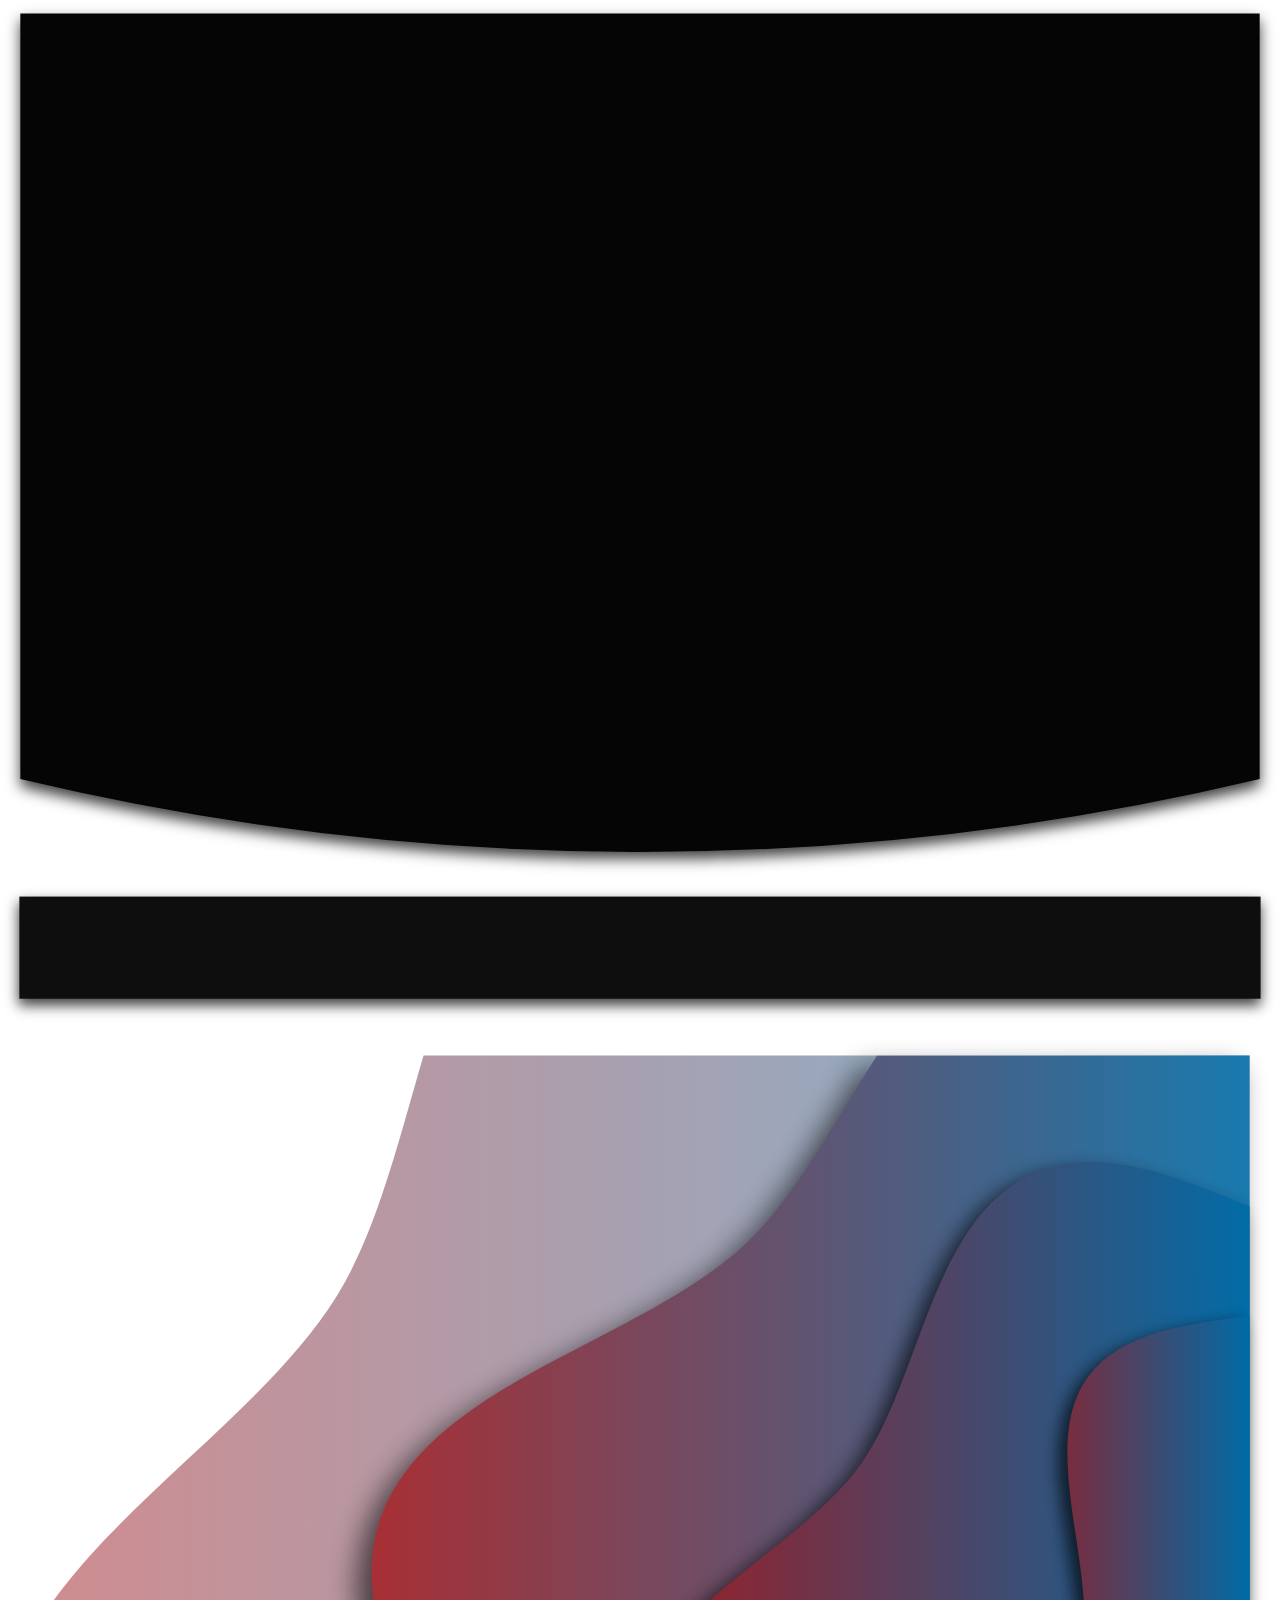
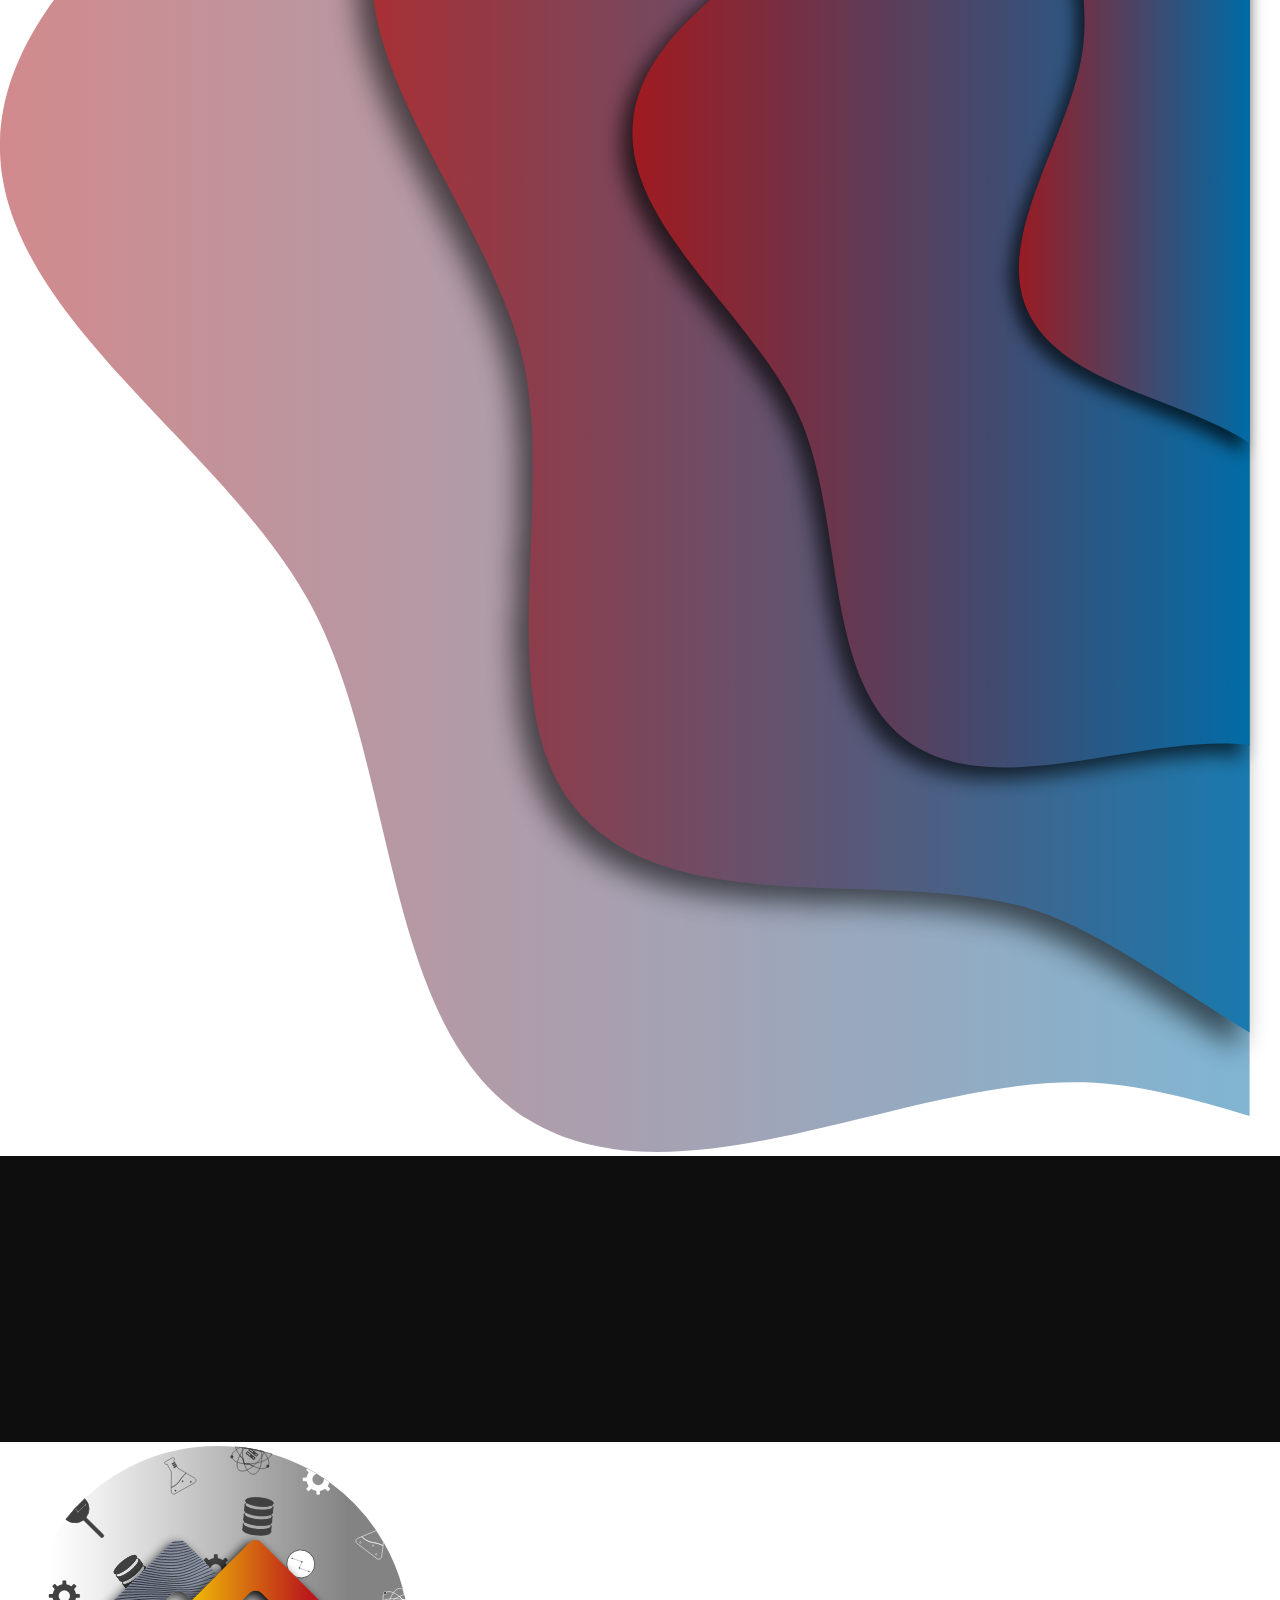
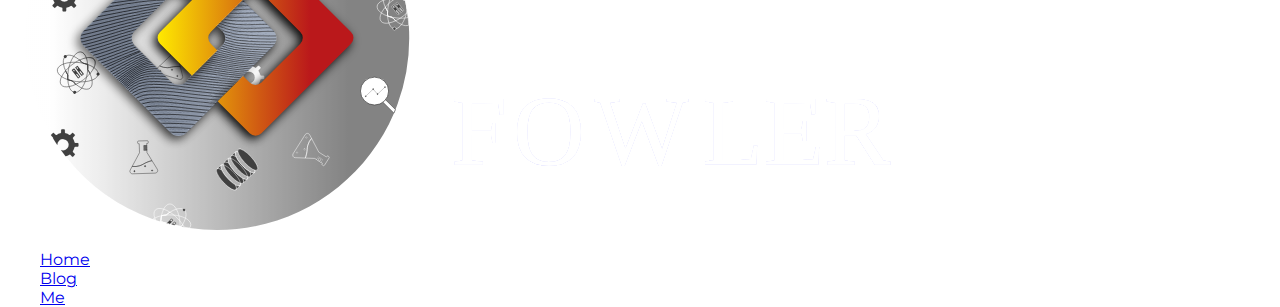
==== index.html @ 844b2b53 "update landing page svg elements" ====
<!DOCTYPE html>
<html lang="en">
<head>
    <meta charset="UTF-8">
    <meta name="viewport" content="width=device-width, initial-scale=1.0">
    <title>Sample document</title>
    <link rel="stylesheet" href="css/styles.css">
    <link href='https://fonts.googleapis.com/css?family=Montserrat' rel='stylesheet'>
</head>
<body>    
   <img src="img/landingpage/topbg.svg" id="topbg">
   <img src="img/landingpage/Navbar.svg" id="navbar">
   <img src="img/landingpage/rightshape.svg" id="rightshape">
   <img src="img/landingpage/bottombg.svg" id="bottombg">

   <nav>
        <img src="img/logo.svg" id="logo">
       <ul>
           <li><a href="/index.html">Home</a></li>
           <li><a href="/blog.html">Blog</a></li>
           <li><a href="/me.html">Me</a></li>
       </ul>
   </nav>
</body>
</html>
---- css/styles.css ----
body, html {
    height: 100%;
    margin : 0;
    color: #fff;
    font-family: 'Montserrat';
}
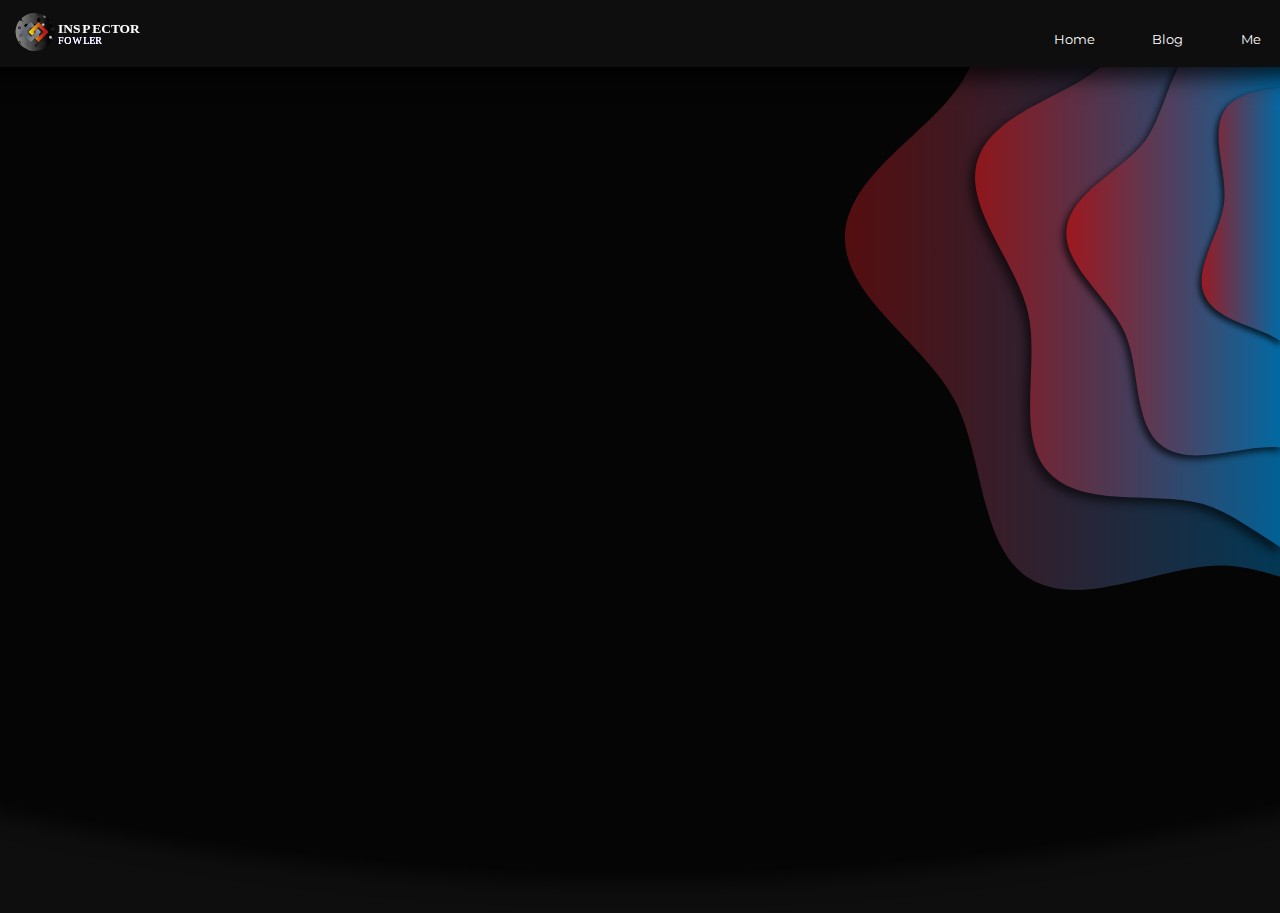
==== commit f30dff8e: "updated landing page" ====
--- a/index.html
+++ b/index.html
@@ -8,13 +8,13 @@
     <link href='https://fonts.googleapis.com/css?family=Montserrat' rel='stylesheet'>
 </head>
 <body>    
+
    <img src="img/landingpage/topbg.svg" id="topbg">
    <img src="img/landingpage/Navbar.svg" id="navbar">
    <img src="img/landingpage/rightshape.svg" id="rightshape">
-   <img src="img/landingpage/bottombg.svg" id="bottombg">
-
-   <nav>
-        <img src="img/logo.svg" id="logo">
+   <img src="img/logo.svg" id="logo">
+   
+   <nav>        
        <ul>
            <li><a href="/index.html">Home</a></li>
            <li><a href="/blog.html">Blog</a></li>
--- a/css/styles.css
+++ b/css/styles.css
@@ -1,6 +1,76 @@
+
 body, html {
     height: 100%;
-    margin : 0;
     color: #fff;
+    margin: 0;
     font-family: 'Montserrat';
+}
+
+::-webkit-scrollbar {
+    width: 0; 
+    background: transparent; 
+}
+
+body {
+    background-color: #0e0e0e;
+    overflow-x: hidden;
+}
+
+a {
+    color: #fff;
+    text-decoration: none;
+    z-index: 10;
+}
+
+#topbg {
+    position: absolute;
+    margin : -75px;
+    z-index: 0;    
+}
+
+#logo {
+    position: absolute;
+    margin : 1% 0 0 1%;
+    height: auto; width: 10%;     
+    z-index: 3;
+}
+
+#navbar {
+    position: absolute;
+    object-fit: cover;
+    margin : -5%;
+    height: auto; width: auto;
+    z-index: 2;
+}
+
+#rightshape {
+    position: absolute; 
+    top : 0px; right: 0px;
+    margin : -1% -1% auto;
+    height: auto; width: 35%;    
+    z-index: 1;
+}
+
+nav {
+    padding-top: 1%;
+    padding-right: 1%;
+    
+}
+
+nav ul {
+    list-style-type: none;
+    float: right;
+    overflow: auto;
+}
+
+nav ul li {
+    float : left;
+}
+
+nav ul li a {
+    color: white;    
+    position: relative;
+    padding-left: 4vw;
+    padding-right: 0.5vw;
+    font-size: 1vw;
 }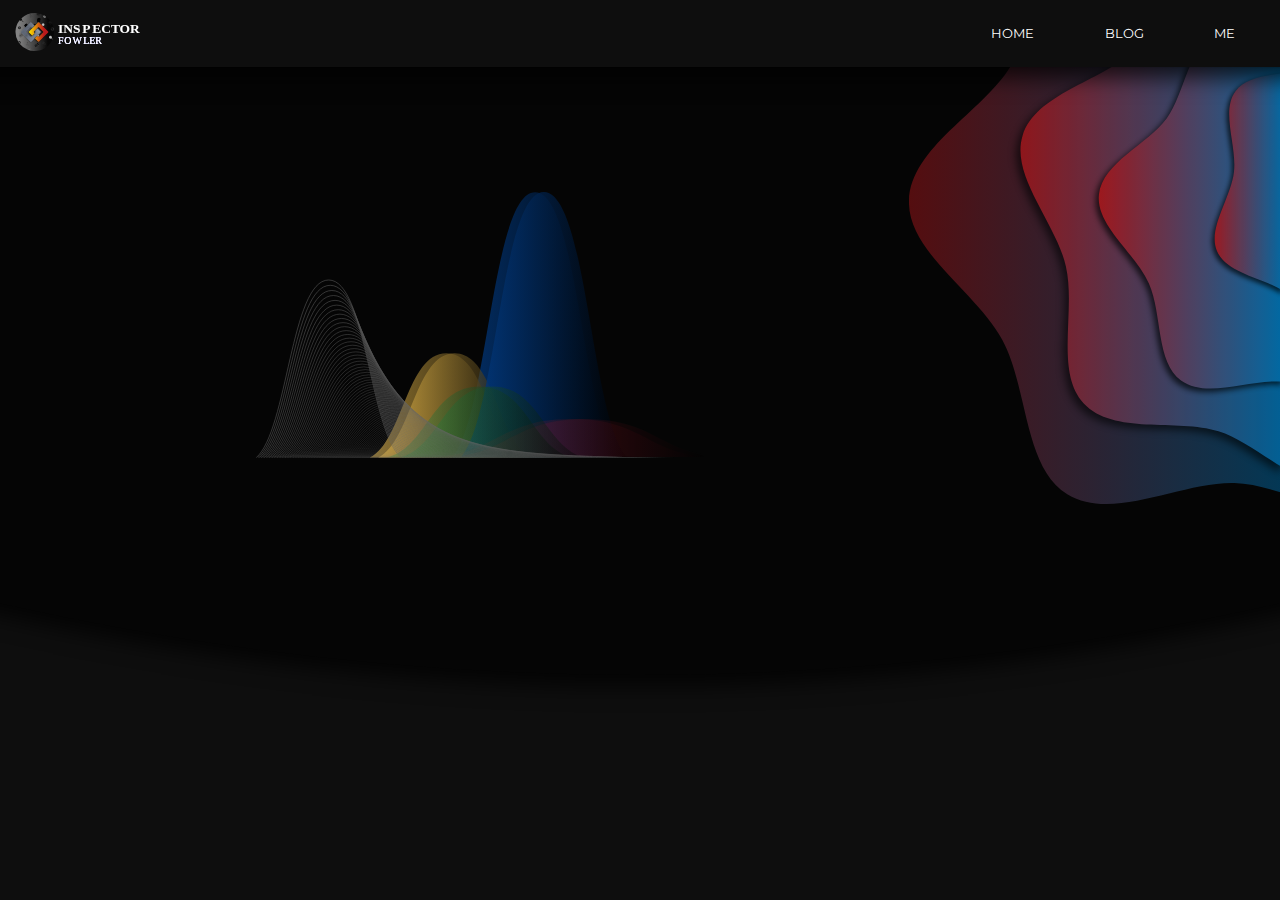
==== commit fbdfa1ba: "update css" ====
--- a/index.html
+++ b/index.html
@@ -9,17 +9,20 @@
 </head>
 <body>    
 
-   <img src="img/landingpage/topbg.svg" id="topbg">
+   <a href="index.html"><img src="img/logo.svg" id="logo"></a>
+   <img src="img/landingpage/topbg.svg" id="topbg">   
+   <img src="img/landingpage/rightshape.svg" id="rightshape">
+   
    <img src="img/landingpage/Navbar.svg" id="navbar">
-   <img src="img/landingpage/rightshape.svg" id="rightshape">
-   <img src="img/logo.svg" id="logo">
-   
    <nav>        
        <ul>
-           <li><a href="/index.html">Home</a></li>
-           <li><a href="/blog.html">Blog</a></li>
-           <li><a href="/me.html">Me</a></li>
+           <li><a href="index.html">HOME</a></li>
+           <li><a href="blog.html">BLOG</a></li>
+           <li><a href="me.html">ME</a></li>
        </ul>
    </nav>
+
+   <img src="img/landingpage/landing_page_distribution.svg" id="lp_dist">
+
 </body>
 </html>--- a/css/styles.css
+++ b/css/styles.css
@@ -1,30 +1,36 @@
 
-body, html {
+/* -------------------------------------------------------------------------
+Top level body and HTML styling 
+----------------------------------------------------------------------------*/
+
+::-webkit-scrollbar {
+    width: 0; 
+    background: transparent; 
+}
+
+html {
     height: 100%;
     color: #fff;
     margin: 0;
     font-family: 'Montserrat';
 }
 
-::-webkit-scrollbar {
-    width: 0; 
-    background: transparent; 
-}
-
 body {
+    height: 100%;
     background-color: #0e0e0e;
+    margin: 0;
     overflow-x: hidden;
 }
 
-a {
-    color: #fff;
-    text-decoration: none;
-    z-index: 10;
-}
+/* -------------------------------------------------------------------------
+Background, shapes and logo styling
+----------------------------------------------------------------------------*/
 
 #topbg {
     position: absolute;
-    margin : -75px;
+    margin-top: -20%;
+    margin-left : -5%;
+    margin-right : -5%;
     z-index: 0;    
 }
 
@@ -35,6 +41,10 @@
     z-index: 3;
 }
 
+/* -------------------------------------------------------------------------
+Navigation bar styling
+----------------------------------------------------------------------------*/
+
 #navbar {
     position: absolute;
     object-fit: cover;
@@ -43,34 +53,52 @@
     z-index: 2;
 }
 
-#rightshape {
-    position: absolute; 
-    top : 0px; right: 0px;
-    margin : -1% -1% auto;
-    height: auto; width: 35%;    
-    z-index: 1;
-}
-
-nav {
-    padding-top: 1%;
-    padding-right: 1%;
-    
-}
-
 nav ul {
     list-style-type: none;
+    margin-top: 2%;
+    margin-right: 3%;
     float: right;
-    overflow: auto;
 }
 
 nav ul li {
     float : left;
+    margin-left: 5vw;
+    margin-right: 0.5vw;
+    font-size: 1vw;
+    
 }
 
 nav ul li a {
     color: white;    
     position: relative;
-    padding-left: 4vw;
-    padding-right: 0.5vw;
-    font-size: 1vw;
+    transition: all 0.3s ease 0s;
+    cursor: pointer;      
+    text-decoration: none;
+    z-index: 10; 
+}
+
+nav ul li a:hover {
+    color: gray;    
+}
+
+/* -------------------------------------------------------------------------
+Landing page - section 1 styling
+----------------------------------------------------------------------------*/
+
+#rightshape {
+    position: absolute; 
+    top : 0px; right: 0px;
+    margin : -1% -1% auto;
+    height: auto; width: 30%;    
+    z-index: 1;
+}
+
+#lp_dist {
+    
+    display: block;
+    position: absolute; 
+    margin-top : 15%; 
+    margin-left: 20%;
+    height: auto; width: 35%;    
+    z-index: 1;
 }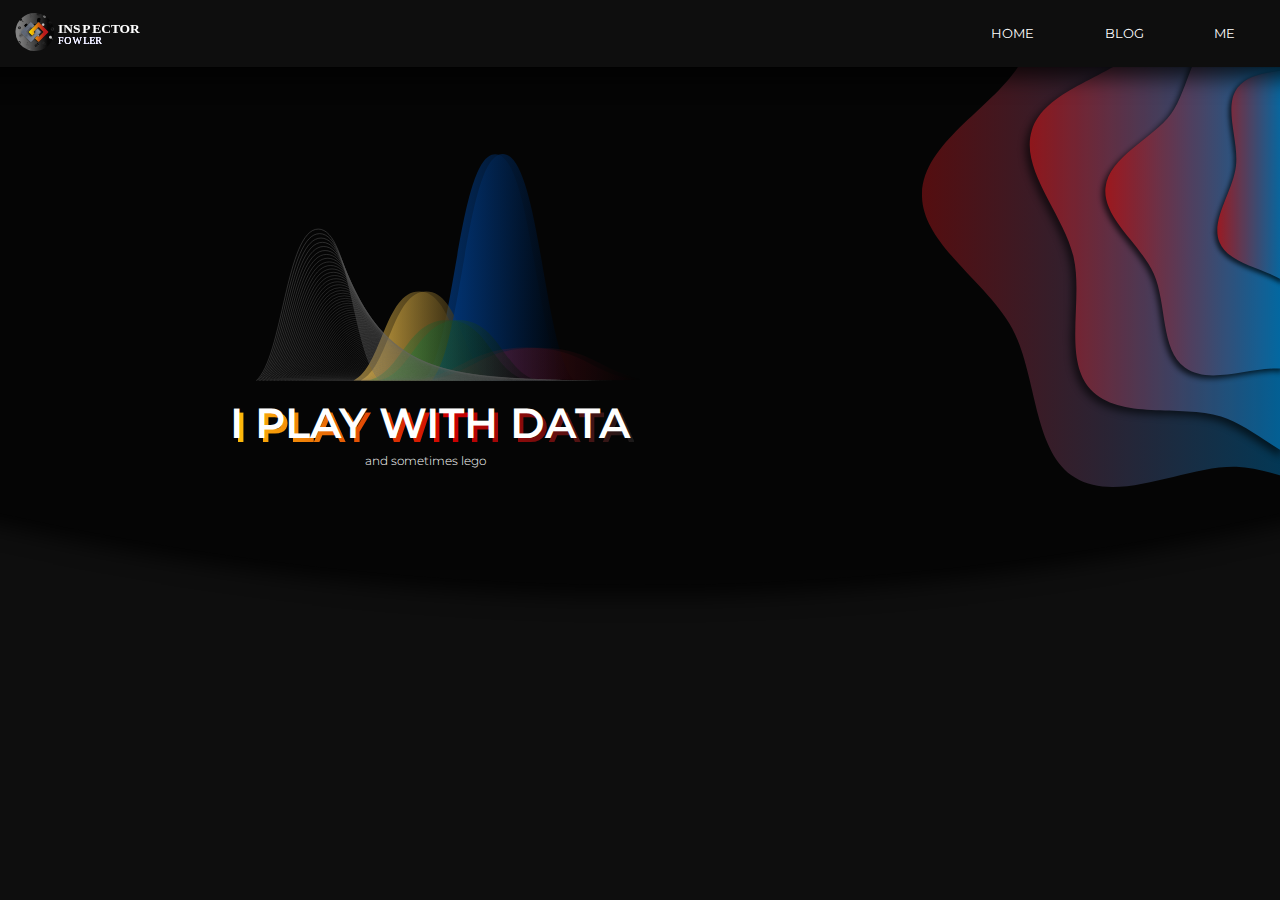
==== commit f7dbdabb: "update css" ====
--- a/index.html
+++ b/index.html
@@ -1,5 +1,6 @@
 <!DOCTYPE html>
 <html lang="en">
+
 <head>
     <meta charset="UTF-8">
     <meta name="viewport" content="width=device-width, initial-scale=1.0">
@@ -7,22 +8,32 @@
     <link rel="stylesheet" href="css/styles.css">
     <link href='https://fonts.googleapis.com/css?family=Montserrat' rel='stylesheet'>
 </head>
-<body>    
 
-   <a href="index.html"><img src="img/logo.svg" id="logo"></a>
-   <img src="img/landingpage/topbg.svg" id="topbg">   
-   <img src="img/landingpage/rightshape.svg" id="rightshape">
-   
-   <img src="img/landingpage/Navbar.svg" id="navbar">
-   <nav>        
-       <ul>
-           <li><a href="index.html">HOME</a></li>
-           <li><a href="blog.html">BLOG</a></li>
-           <li><a href="me.html">ME</a></li>
-       </ul>
-   </nav>
+<body>
 
-   <img src="img/landingpage/landing_page_distribution.svg" id="lp_dist">
+    <a href="index.html"><img src="img/logo.svg" id="logo"></a>
+    <div class="nav-container">
+        <img src="img/landingpage/topbg.svg" id="topbg">
+        <img src="img/landingpage/Navbar.svg" id="navbar">
+        <nav>
+            <ul>
+                <li><a href="index.html">HOME</a></li>
+                <li><a href="blog.html">BLOG</a></li>
+                <li><a href="me.html">ME</a></li>
+            </ul>
+        </nav>
+    </div>
+
+    <div class="page-first-container">
+        <img src="img/landingpage/rightshape.svg" id="rightshape">
+        <img src="img/landingpage/landing_page_distribution.svg" id="lp_dist">
+
+        <div class="page-label">
+            <p1>I PLAY WITH DATA</p1>
+            <p2>I PLAY WITH DATA</p2>            
+        </div>
+        <p3>and sometimes lego</p3>        
+    </div>
 
 </body>
 </html>--- a/css/styles.css
+++ b/css/styles.css
@@ -28,7 +28,7 @@
 
 #topbg {
     position: absolute;
-    margin-top: -20%;
+    margin-top: -27%;
     margin-left : -5%;
     margin-right : -5%;
     z-index: 0;    
@@ -89,7 +89,7 @@
     position: absolute; 
     top : 0px; right: 0px;
     margin : -1% -1% auto;
-    height: auto; width: 30%;    
+    height: auto; width: 29%;    
     z-index: 1;
 }
 
@@ -97,8 +97,48 @@
     
     display: block;
     position: absolute; 
-    margin-top : 15%; 
+    margin-top : 12%; 
     margin-left: 20%;
-    height: auto; width: 35%;    
+    height: auto; width: 30%;    
     z-index: 1;
+}
+
+.page-label{
+    font-weight: 600;
+    font-size: 3.3vw;    
+    text-decoration: none;
+    position:absolute;
+    margin-top : 31%; 
+    margin-left: 18%;    
+}
+
+p1{
+    position: relative;
+    z-index: 10;
+    margin: 0;
+    position: 0; 
+}
+
+p2{
+    position: relative;
+    display:block;
+    margin-top: -12%;
+    left: 1%;
+    z-index: 9; 
+    background: #FFBE0B;
+    background: -webkit-linear-gradient(to right, #FFBE0B 0%, #D00000 54%, #1A1A1A 100%);
+    background: -moz-linear-gradient(to right, #FFBE0B 0%, #D00000 54%, #1A1A1A 100%);
+    background: linear-gradient(to right, #FFBE0B 0%, #D00000 54%, #1A1A1A 100%);
+    -webkit-background-clip: text;
+    -webkit-text-fill-color: transparent;
+}
+
+p3{
+    position: absolute;
+    font-weight: 300;
+    font-size: 0.9vw;    
+    text-decoration: none;
+    margin-top : 35.5%; 
+    margin-left: 28.5%;
+    z-index: 10; 
 }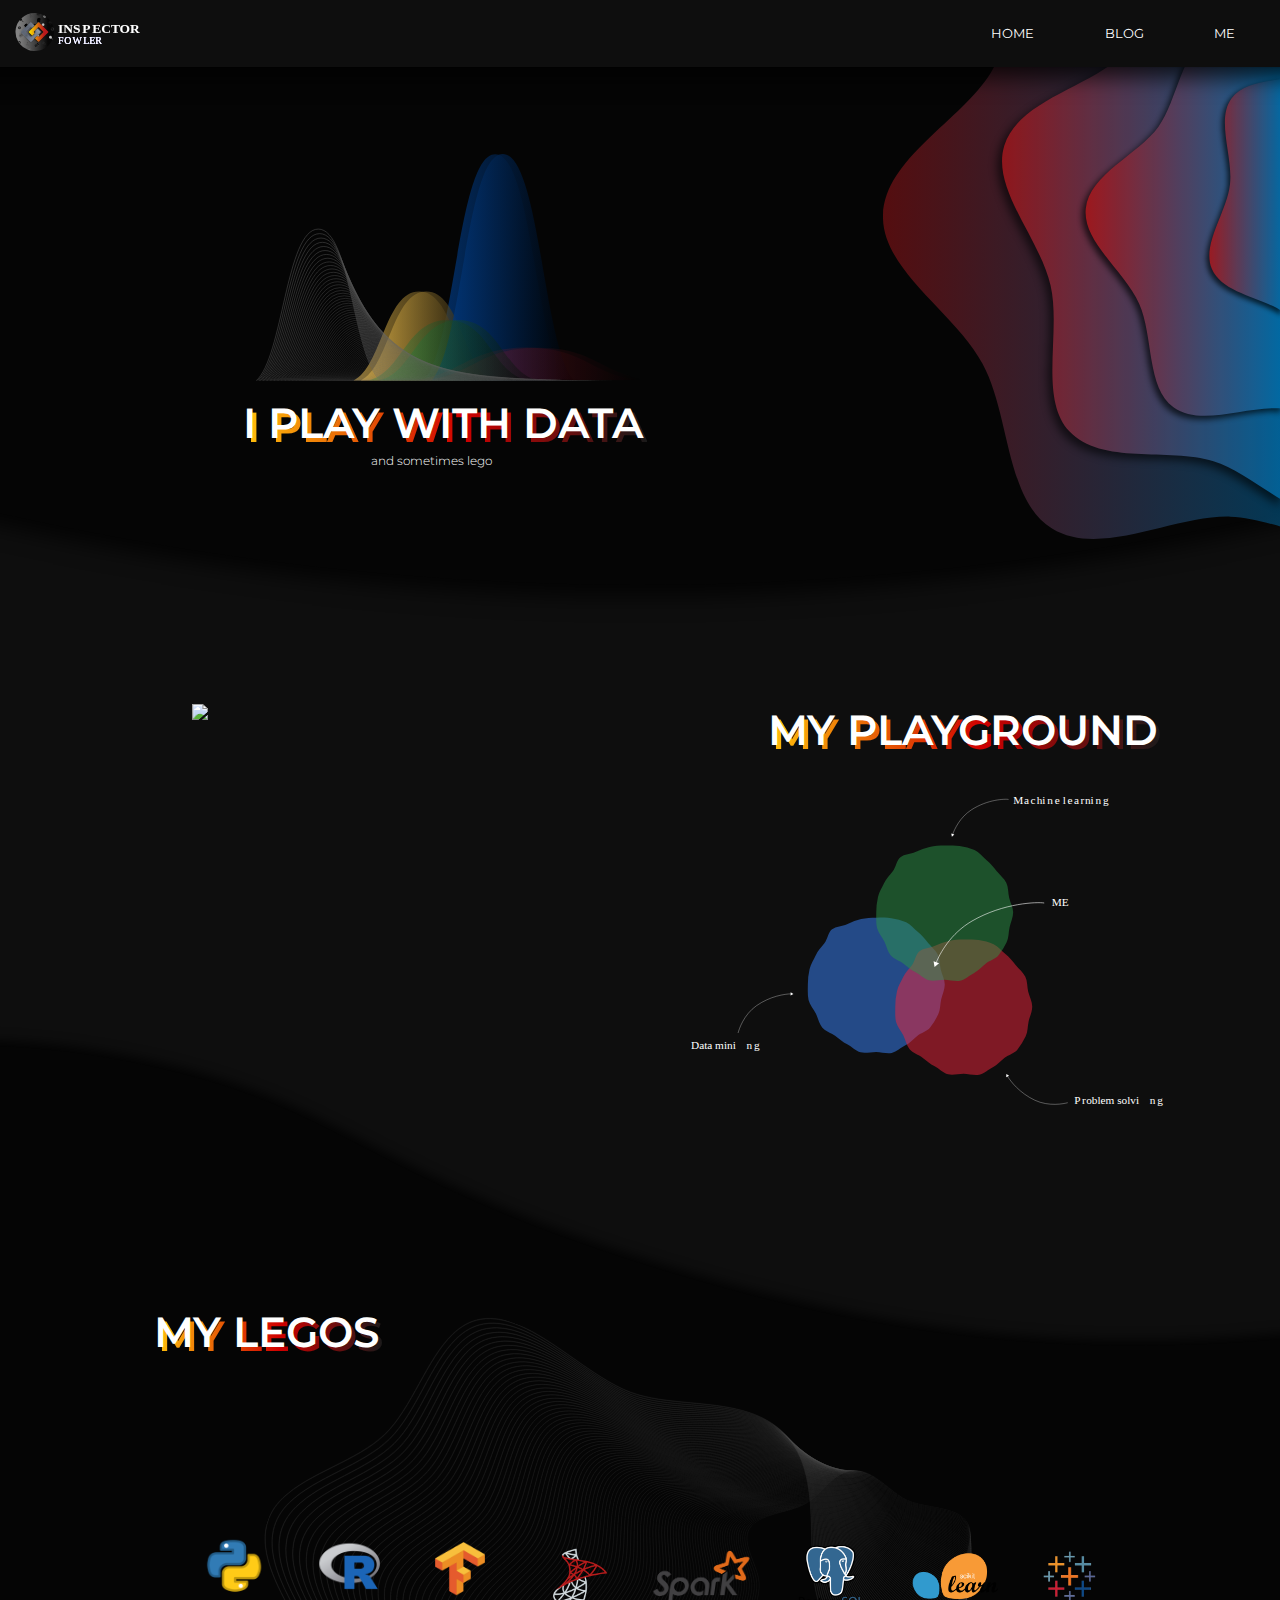
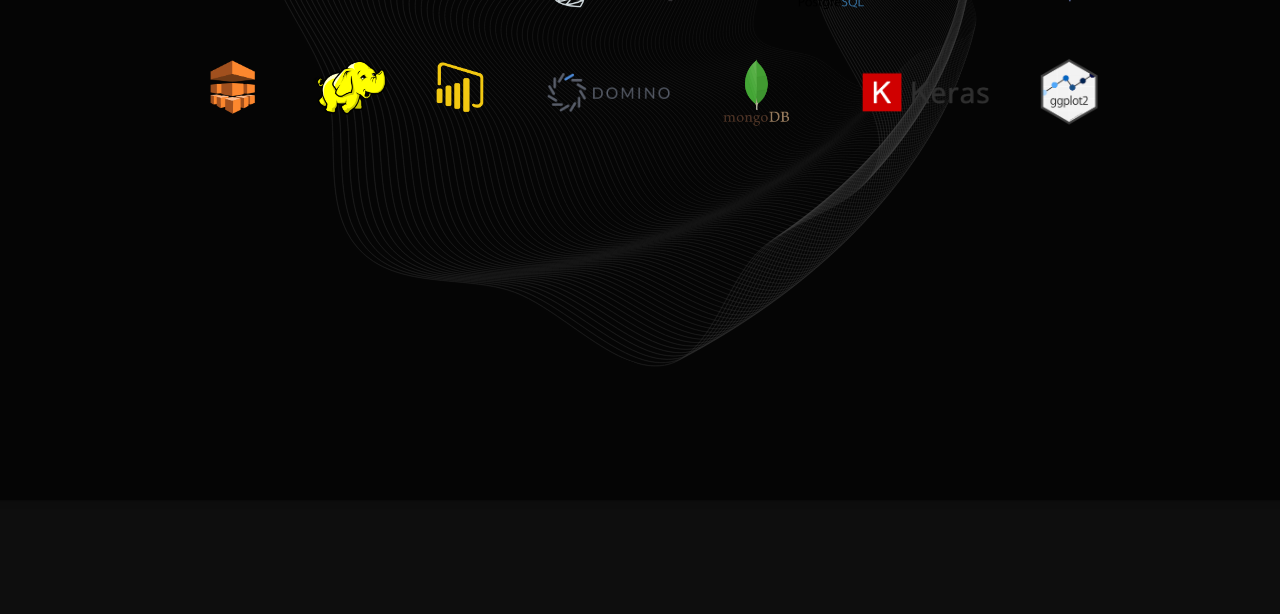
==== commit 8db8f7e0: "update css and index" ====
--- a/index.html
+++ b/index.html
@@ -11,7 +11,10 @@
 
 <body>
 
+    <!-- Logo -->
     <a href="index.html"><img src="img/logo.svg" id="logo"></a>
+
+    <!-- Navigation bar -->
     <div class="nav-container">
         <img src="img/landingpage/topbg.svg" id="topbg">
         <img src="img/landingpage/Navbar.svg" id="navbar">
@@ -23,17 +26,47 @@
             </ul>
         </nav>
     </div>
+    
+    <section>
+        <!-- First section langing page -->
+        <div class="page-first-container">
+            <img src="img/landingpage/rightshape.svg" id="rightshape">
+            <img src="img/landingpage/topshape.svg" id="topshape">
 
-    <div class="page-first-container">
-        <img src="img/landingpage/rightshape.svg" id="rightshape">
-        <img src="img/landingpage/landing_page_distribution.svg" id="lp_dist">
+            <div class="text-container">
+                <p1>I PLAY WITH DATA</p1>
+                <p2>I PLAY WITH DATA</p2>            
+            </div>
+            <p3>and sometimes lego</p3>        
+        </div>
 
-        <div class="page-label">
-            <p1>I PLAY WITH DATA</p1>
-            <p2>I PLAY WITH DATA</p2>            
+        <!-- Second section langing page -->
+        <div class="page-second-container">
+            <img src="img/landingpage/middlebg.svg" id="middlebg">
+            <img src="img/landingpage/leftshape.svg" id="leftshape">
+
+            <div class="text-container">
+                <p1>MY PLAYGROUND</p1>
+                <p2>MY PLAYGROUND</p2>            
+            </div>
+
+            <img src="img/landingpage/skills.svg" id="skills">
         </div>
-        <p3>and sometimes lego</p3>        
-    </div>
 
+        <!-- Third section langing page -->
+        <div class="page-third-container">
+            <img src="img/landingpage/bottombg.svg" id="bottombg">
+    
+            <div class="text-container">
+                <p1>MY LEGOS</p1>
+                <p2>MY LEGOS</p2>            
+            </div>
+
+            <img src="img/landingpage/tools.svg" id="tools"> 
+            <img src="img/landingpage/bottomshape.svg" id="bottomshape"> 
+                
+        </div>        
+    </section>
+    
 </body>
 </html>--- a/css/styles.css
+++ b/css/styles.css
@@ -20,25 +20,18 @@
     background-color: #0e0e0e;
     margin: 0;
     overflow-x: hidden;
-}
-
-/* -------------------------------------------------------------------------
-Background, shapes and logo styling
-----------------------------------------------------------------------------*/
-
-#topbg {
-    position: absolute;
-    margin-top: -27%;
-    margin-left : -5%;
-    margin-right : -5%;
-    z-index: 0;    
-}
+    overflow-y:scroll;
+}
+
+/* -------------------------------------------------------------------------
+logo styling
+----------------------------------------------------------------------------*/
 
 #logo {
     position: absolute;
     margin : 1% 0 0 1%;
     height: auto; width: 10%;     
-    z-index: 3;
+    z-index: 4;
 }
 
 /* -------------------------------------------------------------------------
@@ -50,7 +43,7 @@
     object-fit: cover;
     margin : -5%;
     height: auto; width: auto;
-    z-index: 2;
+    z-index: 3;
 }
 
 nav ul {
@@ -82,48 +75,54 @@
 }
 
 /* -------------------------------------------------------------------------
-Landing page - section 1 styling
-----------------------------------------------------------------------------*/
+Landing page - top section styling
+----------------------------------------------------------------------------*/
+
+#topbg {
+    position: absolute;
+    margin-top: -27%;
+    margin-left : -5%;
+    margin-right : -5%;
+    z-index: 1;    
+}
 
 #rightshape {
     position: absolute; 
     top : 0px; right: 0px;
     margin : -1% -1% auto;
-    height: auto; width: 29%;    
-    z-index: 1;
-}
-
-#lp_dist {
+    height: auto; width: 32%;    
+    z-index: 2;
+}
+
+#topshape {
     
     display: block;
     position: absolute; 
     margin-top : 12%; 
     margin-left: 20%;
     height: auto; width: 30%;    
-    z-index: 1;
-}
-
-.page-label{
+    z-index: 2;
+}
+
+.page-first-container .text-container{
     font-weight: 600;
     font-size: 3.3vw;    
     text-decoration: none;
     position:absolute;
     margin-top : 31%; 
-    margin-left: 18%;    
-}
-
-p1{
+    margin-left: 19%;    
+}
+
+.text-container p1{
     position: relative;
     z-index: 10;
-    margin: 0;
-    position: 0; 
-}
-
-p2{
+}
+
+.text-container p2{
     position: relative;
     display:block;
-    margin-top: -12%;
-    left: 1%;
+    margin-top: -1.13em;
+    left: .1em;
     z-index: 9; 
     background: #FFBE0B;
     background: -webkit-linear-gradient(to right, #FFBE0B 0%, #D00000 54%, #1A1A1A 100%);
@@ -133,12 +132,89 @@
     -webkit-text-fill-color: transparent;
 }
 
-p3{
+.page-first-container p3{
     position: absolute;
     font-weight: 300;
     font-size: 0.9vw;    
     text-decoration: none;
     margin-top : 35.5%; 
-    margin-left: 28.5%;
+    margin-left: 29%;
     z-index: 10; 
-}+}
+
+/* -------------------------------------------------------------------------
+Landing page - second section styling
+----------------------------------------------------------------------------*/
+
+#middlebg {
+    position: absolute;
+    margin-top: 30%;
+    margin-left : -5%;
+    margin-right : -5%;
+    z-index: 0;    
+}
+
+#leftshape {
+    position: absolute;
+    margin-top:55%;
+    margin-left:15%;
+    height: auto; width: 20%;    
+    z-index: 2;
+}
+
+.page-second-container .text-container{
+    font-weight: 600;
+    font-size: 3.3vw;    
+    text-decoration: none;
+    position:absolute;
+    margin-top : 55%; 
+    margin-left: 60%;    
+}
+
+#skills{
+    position: absolute;
+    margin-top:62%;
+    margin-left:54%;
+    height: auto; width: 37%;    
+    z-index: 2;
+}
+
+/* -------------------------------------------------------------------------
+Landing page - thrid section styling
+----------------------------------------------------------------------------*/
+
+#bottombg {
+    position: absolute;
+    margin-top: 80%;
+    padding-bottom: 8%;
+    margin-left : -5%;
+    margin-right : -5%;
+    z-index: 0;    
+}
+
+.page-third-container .text-container{
+    font-weight: 600;
+    font-size: 3.3vw;    
+    text-decoration: none;
+    position:absolute;
+    margin-top : 102%; 
+    margin-left: 12%;    
+}
+
+#tools{
+    position: absolute;
+    height: auto; width: 70%;
+    margin-top: 120%; 
+    margin-left: 16%;
+    z-index:2
+}
+
+#bottomshape{
+    position: absolute;
+    height: auto; width: 55%;
+    margin-top: 107%; 
+    margin-left: 19%;
+    transform: rotate(200deg);
+    opacity: 0.5;
+    z-index:1
+}
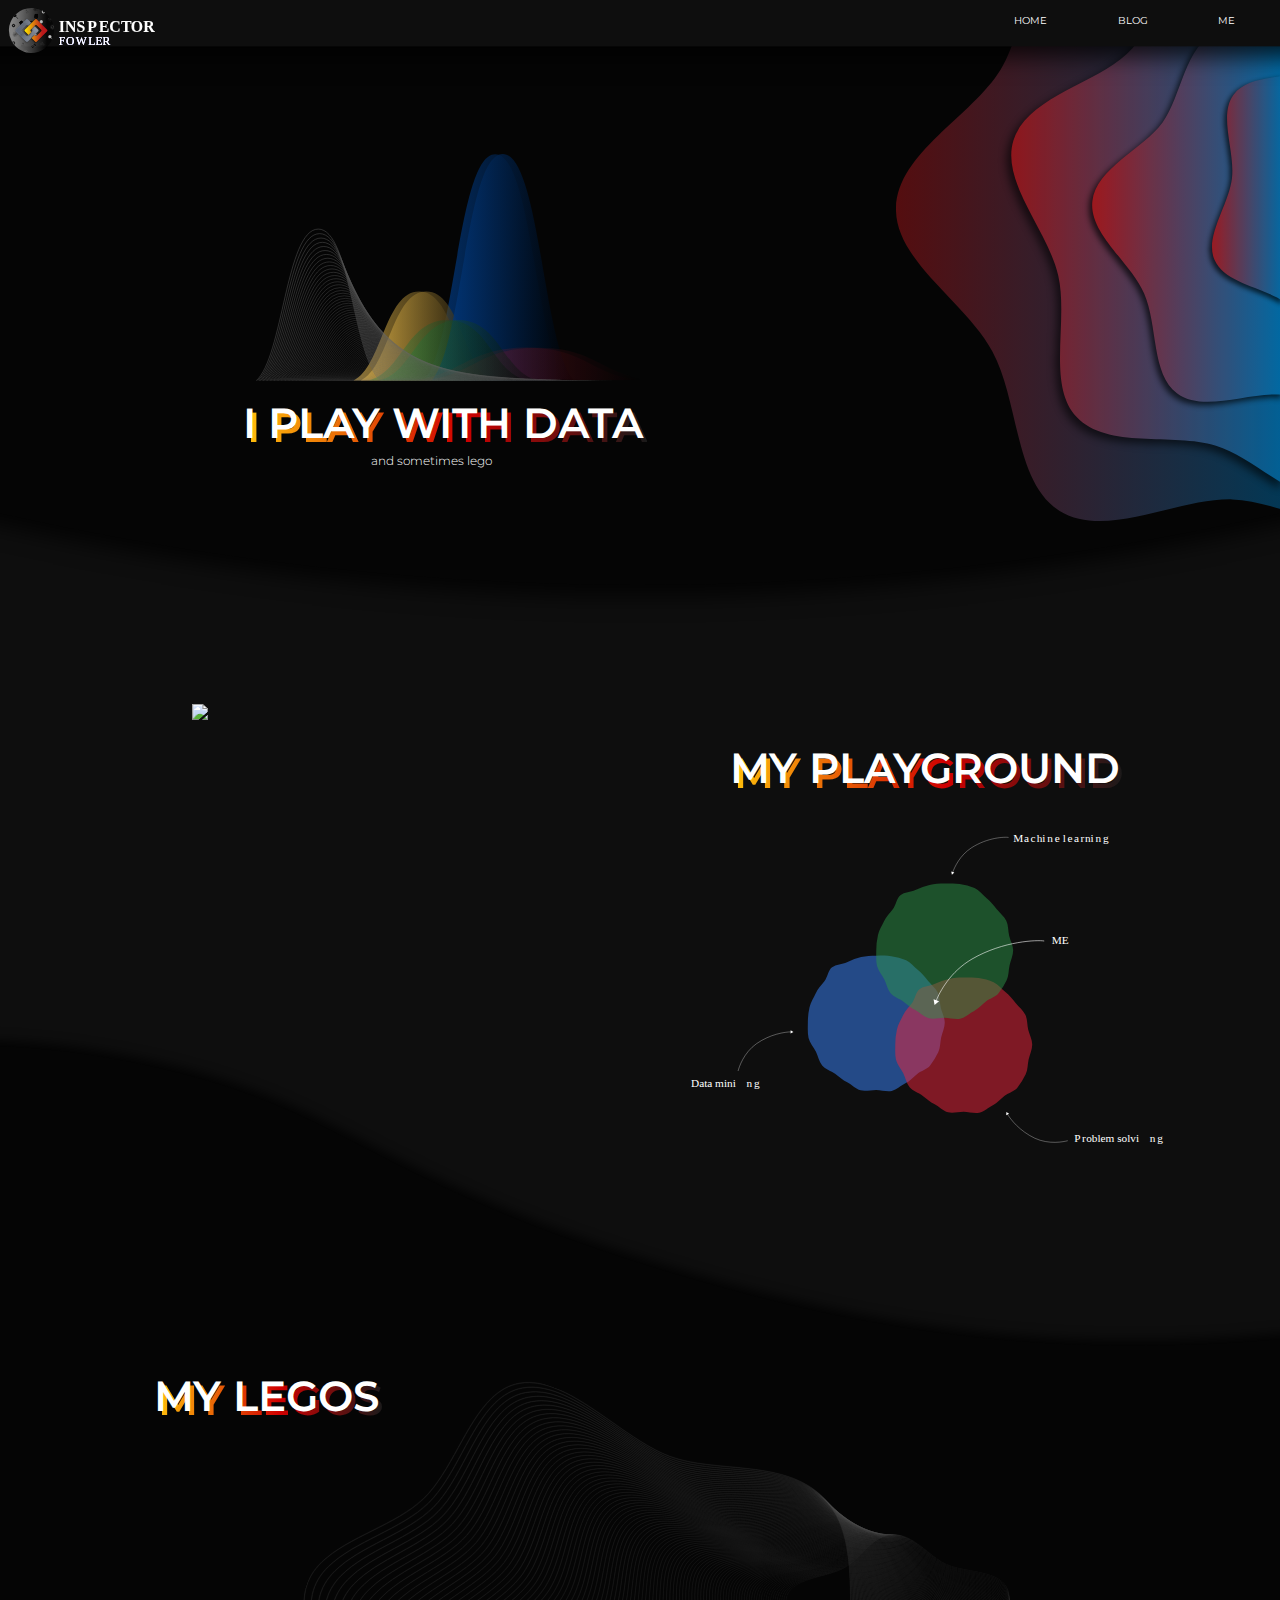
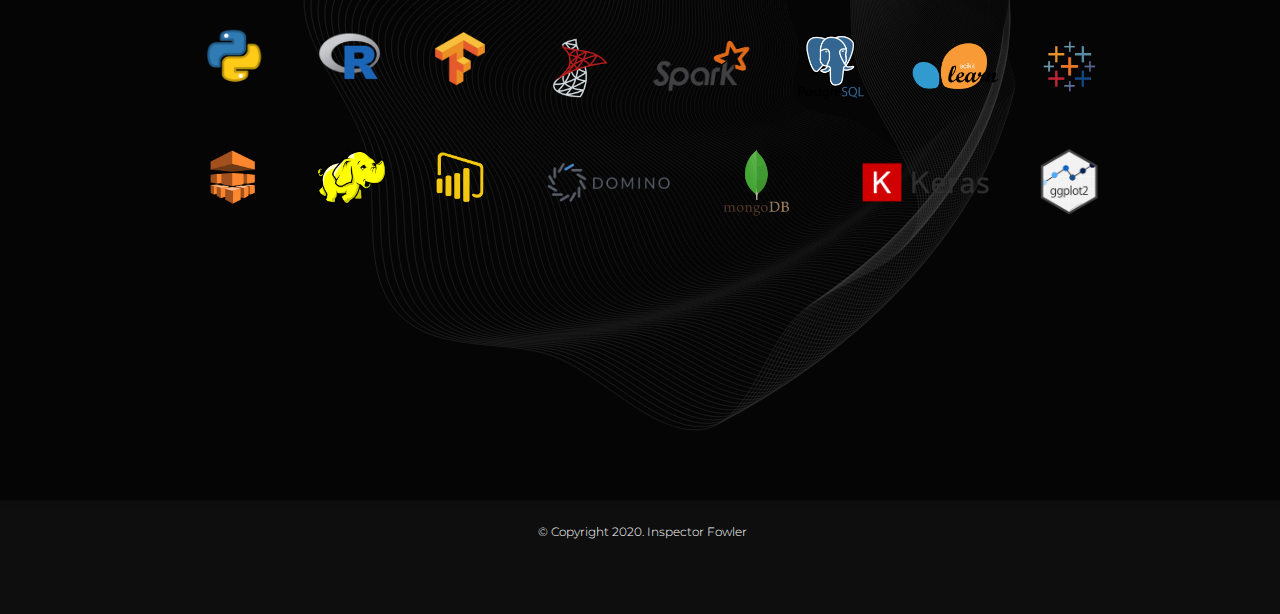
==== commit f58992d2: "responsive styling" ====
--- a/index.html
+++ b/index.html
@@ -15,8 +15,7 @@
     <a href="index.html"><img src="img/logo.svg" id="logo"></a>
 
     <!-- Navigation bar -->
-    <div class="nav-container">
-        <img src="img/landingpage/topbg.svg" id="topbg">
+    <div class="nav-container">        
         <img src="img/landingpage/Navbar.svg" id="navbar">
         <nav>
             <ul>
@@ -30,6 +29,7 @@
     <section>
         <!-- First section langing page -->
         <div class="page-first-container">
+            <img src="img/landingpage/topbg.svg" id="topbg">
             <img src="img/landingpage/rightshape.svg" id="rightshape">
             <img src="img/landingpage/topshape.svg" id="topshape">
 
@@ -63,9 +63,25 @@
             </div>
 
             <img src="img/landingpage/tools.svg" id="tools"> 
-            <img src="img/landingpage/bottomshape.svg" id="bottomshape"> 
-                
-        </div>        
+            <img src="img/landingpage/bottomshape.svg" id="bottomshape">                
+        </div>
+        
+        <!-- Bottom bar -->
+        <div class="bottom-bar-container">
+            <p3>&#169 Copyright 2020. Inspector Fowler</p3>
+
+            <a href="https://github.com/InspectorFowler">
+                <img src="icons/github.png" alt="" id="github">
+            </a>
+
+            <a href="https://www.linkedin.com/in/parikshit-verma-79950739/">
+                <img src="icons/linkedin.png" alt="" id="linkedin">
+            </a>
+
+            <a href="https://steamcommunity.com/id/inspector-fowler">
+                <img src="icons/steam.png" alt="" id="steam">
+            </a>
+        </div>
     </section>
     
 </body>
--- a/css/styles.css
+++ b/css/styles.css
@@ -20,7 +20,7 @@
     background-color: #0e0e0e;
     margin: 0;
     overflow-x: hidden;
-    overflow-y:scroll;
+    overflow-y: scroll;
 }
 
 /* -------------------------------------------------------------------------
@@ -29,8 +29,9 @@
 
 #logo {
     position: absolute;
-    margin : 1% 0 0 1%;
-    height: auto; width: 10%;     
+    margin : 0.9vh 0 0 0.5vw;
+    height: auto; width: 8%;
+    min-width: 150px;   
     z-index: 4;
 }
 
@@ -41,14 +42,15 @@
 #navbar {
     position: absolute;
     object-fit: cover;
-    margin : -5%;
-    height: auto; width: auto;
+    margin : -7%;
+    height:auto; width: auto;
+    min-height: 155px;
     z-index: 3;
 }
 
 nav ul {
     list-style-type: none;
-    margin-top: 2%;
+    margin-top: 1.2%;
     margin-right: 3%;
     float: right;
 }
@@ -57,7 +59,7 @@
     float : left;
     margin-left: 5vw;
     margin-right: 0.5vw;
-    font-size: 1vw;
+    font-size: 0.75vw;
     
 }
 
@@ -90,7 +92,7 @@
     position: absolute; 
     top : 0px; right: 0px;
     margin : -1% -1% auto;
-    height: auto; width: 32%;    
+    height: auto; width: 31%;    
     z-index: 2;
 }
 
@@ -167,13 +169,13 @@
     font-size: 3.3vw;    
     text-decoration: none;
     position:absolute;
-    margin-top : 55%; 
-    margin-left: 60%;    
+    margin-top : 58%; 
+    margin-left: 57%;    
 }
 
 #skills{
     position: absolute;
-    margin-top:62%;
+    margin-top:65%;
     margin-left:54%;
     height: auto; width: 37%;    
     z-index: 2;
@@ -197,14 +199,14 @@
     font-size: 3.3vw;    
     text-decoration: none;
     position:absolute;
-    margin-top : 102%; 
+    margin-top : 107%; 
     margin-left: 12%;    
 }
 
 #tools{
     position: absolute;
     height: auto; width: 70%;
-    margin-top: 120%; 
+    margin-top: 127%; 
     margin-left: 16%;
     z-index:2
 }
@@ -212,9 +214,48 @@
 #bottomshape{
     position: absolute;
     height: auto; width: 55%;
-    margin-top: 107%; 
-    margin-left: 19%;
+    margin-top: 112%; 
+    margin-left: 22%;
     transform: rotate(200deg);
     opacity: 0.5;
     z-index:1
 }
+
+/* -------------------------------------------------------------------------
+Bottom bar styling
+----------------------------------------------------------------------------*/
+
+.bottom-bar-container p3{
+    position: absolute;
+    font-weight: 300;
+    font-size: 0.9vw;    
+    text-decoration: none;
+    margin-top : 166%; 
+    margin-left: 42%;
+    z-index: 10;     
+}
+
+#github{
+    position: absolute;
+    margin-top: 168%;
+    margin-left: 43%;
+    width: 4.1%; height: auto;
+    z-index: 2; 
+}
+
+#linkedin{
+    position: absolute;
+    margin-top: 168.1%;
+    margin-left: 48.3%;
+    width: 2.5%; height: auto;
+    z-index: 2; 
+}
+
+#steam{
+    position: absolute;
+    margin-top: 168.1%;
+    margin-left: 53.1%;
+    width: 2.4%; height: auto;
+    z-index: 2; 
+}
+
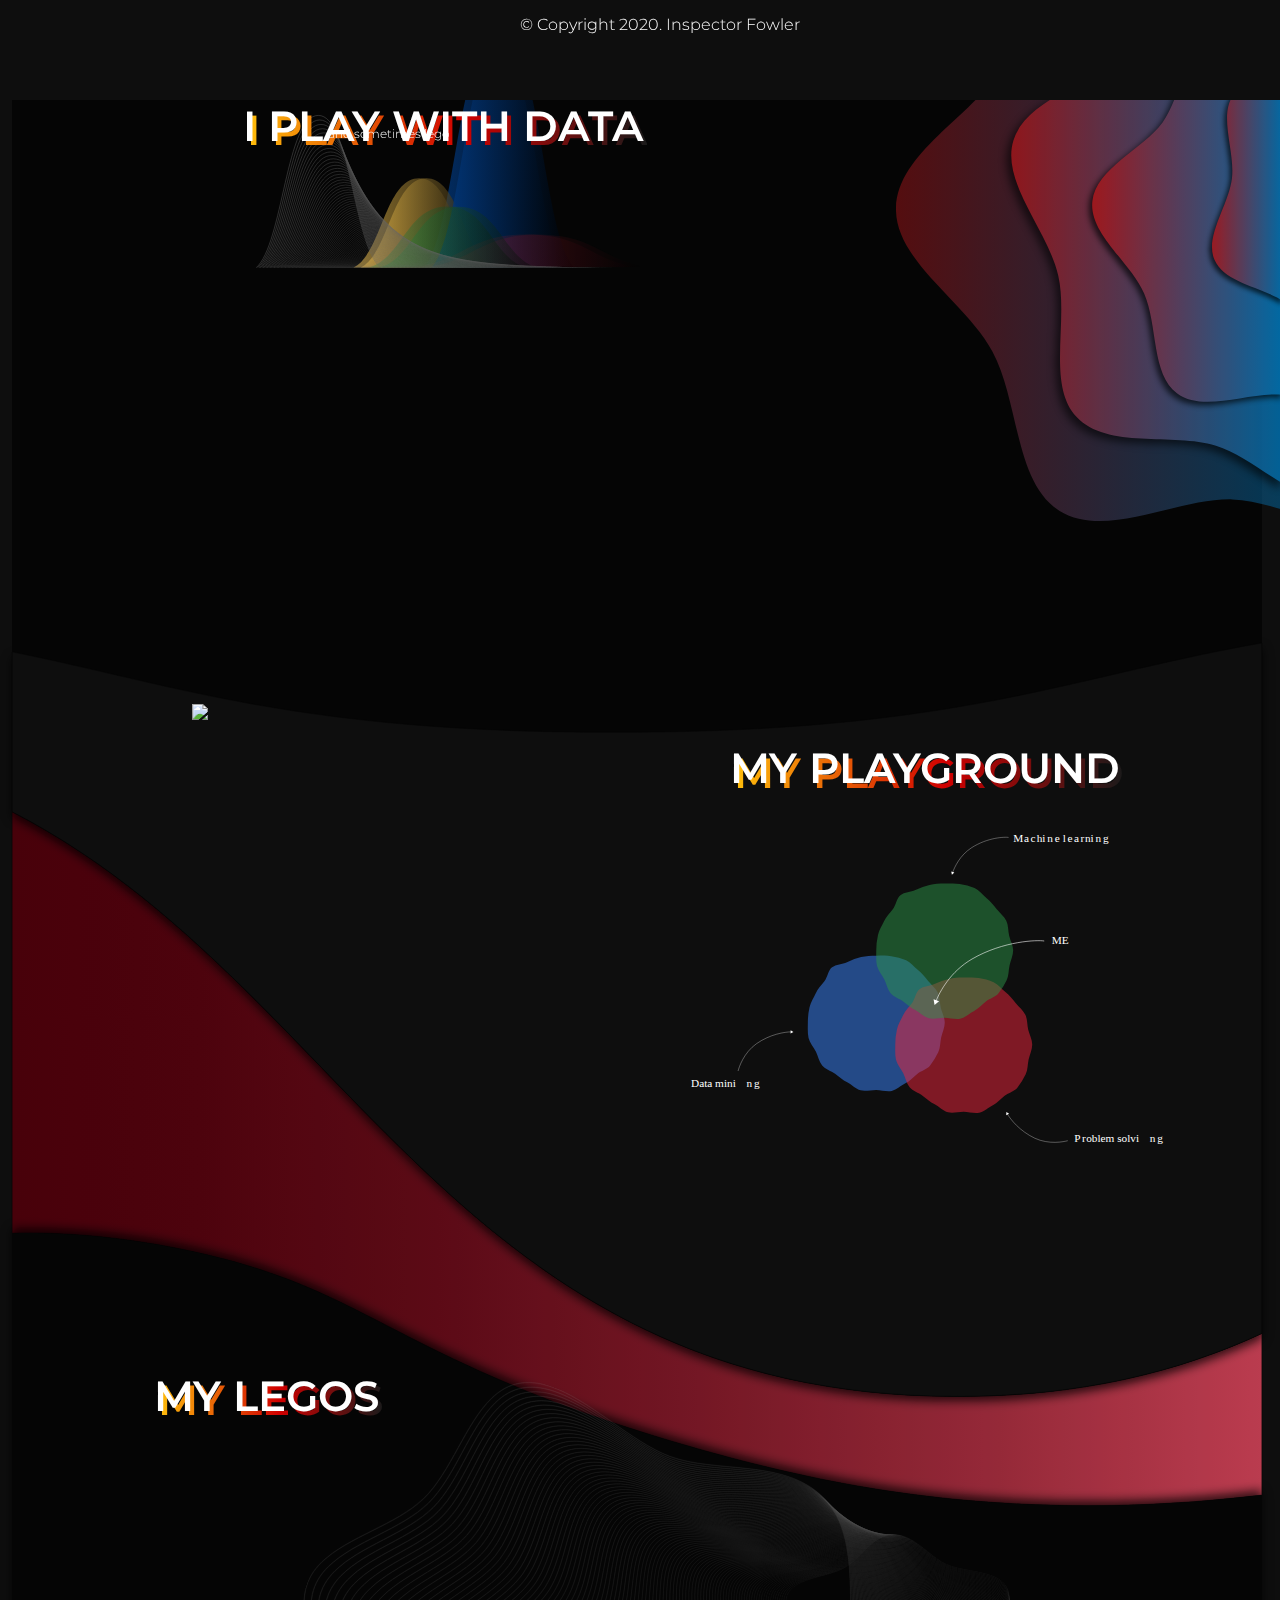
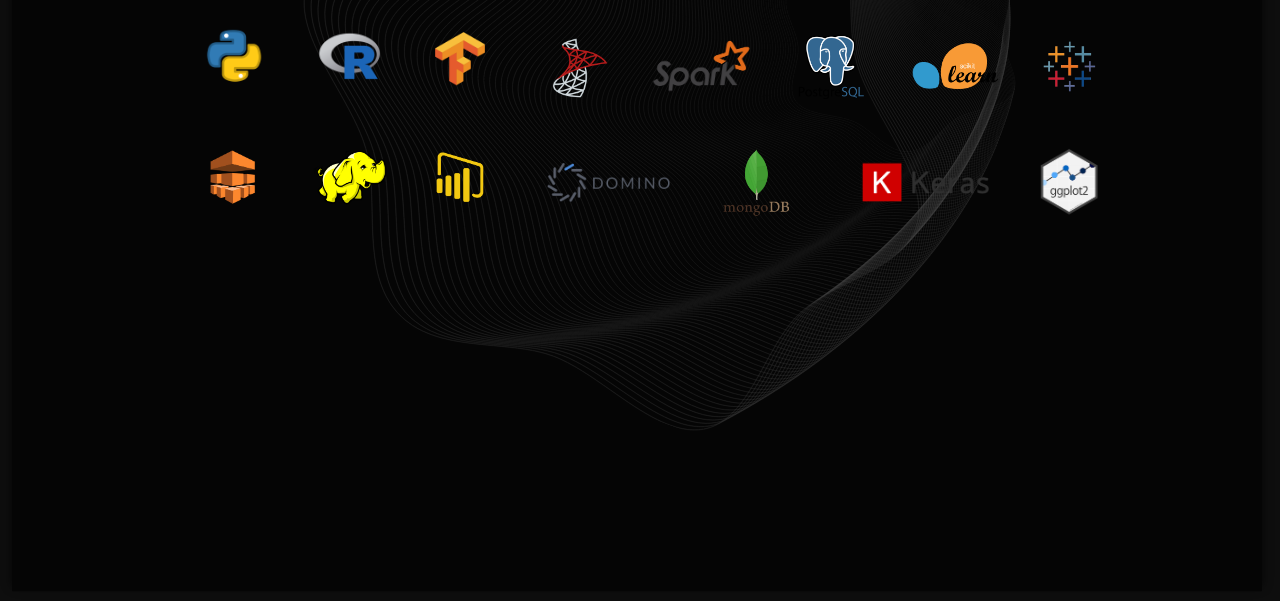
==== commit c7405c13: "update landing page" ====
--- a/index.html
+++ b/index.html
@@ -4,85 +4,96 @@
 <head>
     <meta charset="UTF-8">
     <meta name="viewport" content="width=device-width, initial-scale=1.0">
-    <title>Sample document</title>
-    <link rel="stylesheet" href="css/styles.css">
+    <title>Inspector Fowler | Data Science & Humanity </title>
+    <link rel="stylesheet" href="css/index_styles.css">
+    <link rel="icon" href="img/favicon.png">
     <link href='https://fonts.googleapis.com/css?family=Montserrat' rel='stylesheet'>
 </head>
 
 <body>
+    <div class="page-container">
+        <div class="content-wrapper">
 
-    <!-- Logo -->
-    <a href="index.html"><img src="img/logo.svg" id="logo"></a>
+            <!-- background-->
+            <img src="img/landingpage/landingpagebg.svg" id="lpbg">
+            
+            <!-- Navigation bar -->
+            <div class="nav-container">
+                <a href="index.html"><img src="img/logo.svg" id="logo"></a>
+                <nav>
+                    <ul>
+                        <li><a href="index.html">HOME</a></li>
+                        <li><a href="blog.html">BLOG</a></li>
+                        <li><a href="me.html">ME</a></li>
+                    </ul>
+                </nav>
+            </div>  
+            
+            <!-- First section langing page -->
+            <section class='section-container'>       
+                <div class="page-first-container">
+                    <img src="img/landingpage/rightshape.svg" id="rightshape">
+                    <img src="img/landingpage/topshape.svg" id="topshape">
 
-    <!-- Navigation bar -->
-    <div class="nav-container">        
-        <img src="img/landingpage/Navbar.svg" id="navbar">
-        <nav>
-            <ul>
-                <li><a href="index.html">HOME</a></li>
-                <li><a href="blog.html">BLOG</a></li>
-                <li><a href="me.html">ME</a></li>
-            </ul>
-        </nav>
-    </div>
-    
-    <section>
-        <!-- First section langing page -->
-        <div class="page-first-container">
-            <img src="img/landingpage/topbg.svg" id="topbg">
-            <img src="img/landingpage/rightshape.svg" id="rightshape">
-            <img src="img/landingpage/topshape.svg" id="topshape">
+                    <div class="text-container">
+                        <p1>I PLAY WITH DATA</p1>
+                        <p2>I PLAY WITH DATA</p2>            
+                    </div>
+                    <p3>and sometimes lego</p3>        
+                </div>
+            </section>
 
-            <div class="text-container">
-                <p1>I PLAY WITH DATA</p1>
-                <p2>I PLAY WITH DATA</p2>            
+            <!-- Second section langing page -->
+            <section class='section-container'>
+                <div class="page-second-container">
+                    <img src="img/landingpage/leftshape.svg" id="leftshape">
+
+                    <div class="text-container">
+                        <p1>MY PLAYGROUND</p1>
+                        <p2>MY PLAYGROUND</p2>            
+                    </div>
+
+                    <img src="img/landingpage/skills.svg" id="skills">
+                </div>
+            </section>
+                
+            <!-- Third section langing page -->
+            <section class='section-container'>
+                <div class="page-third-container">
+            
+                    <div class="text-container">
+                        <p1>MY LEGOS</p1>
+                        <p2>MY LEGOS</p2>            
+                    </div>
+
+                    <img src="img/landingpage/tools.svg" id="tools"> 
+                    <img src="img/landingpage/bottomshape.svg" id="bottomshape">                
+                </div>
+            </section>  
+            
+            <!-- Footer -->
+            <div class="footer">
+                <div class="footer-wrapper">
+                    <p3>&#169 Copyright 2020. Inspector Fowler</p3>
+
+                    <div class="social-icons">
+                        <a href="https://github.com/InspectorFowler">
+                            <img src="icons/github.png" alt="" id="github">
+                        </a>
+
+                        <a href="https://www.linkedin.com/in/parikshit-verma-79950739/">
+                            <img src="icons/linkedin.png" alt="" id="linkedin">
+                        </a>
+
+                        <a href="https://steamcommunity.com/id/inspector-fowler">
+                            <img src="icons/steam.png" alt="" id="steam">
+                        </a>
+                    </div>  
+                </div>                          
             </div>
-            <p3>and sometimes lego</p3>        
-        </div>
+        </div>       
+    </div>   
+</body>
 
-        <!-- Second section langing page -->
-        <div class="page-second-container">
-            <img src="img/landingpage/middlebg.svg" id="middlebg">
-            <img src="img/landingpage/leftshape.svg" id="leftshape">
+</html>
 
-            <div class="text-container">
-                <p1>MY PLAYGROUND</p1>
-                <p2>MY PLAYGROUND</p2>            
-            </div>
-
-            <img src="img/landingpage/skills.svg" id="skills">
-        </div>
-
-        <!-- Third section langing page -->
-        <div class="page-third-container">
-            <img src="img/landingpage/bottombg.svg" id="bottombg">
-    
-            <div class="text-container">
-                <p1>MY LEGOS</p1>
-                <p2>MY LEGOS</p2>            
-            </div>
-
-            <img src="img/landingpage/tools.svg" id="tools"> 
-            <img src="img/landingpage/bottomshape.svg" id="bottomshape">                
-        </div>
-        
-        <!-- Bottom bar -->
-        <div class="bottom-bar-container">
-            <p3>&#169 Copyright 2020. Inspector Fowler</p3>
-
-            <a href="https://github.com/InspectorFowler">
-                <img src="icons/github.png" alt="" id="github">
-            </a>
-
-            <a href="https://www.linkedin.com/in/parikshit-verma-79950739/">
-                <img src="icons/linkedin.png" alt="" id="linkedin">
-            </a>
-
-            <a href="https://steamcommunity.com/id/inspector-fowler">
-                <img src="icons/steam.png" alt="" id="steam">
-            </a>
-        </div>
-    </section>
-    
-</body>
-</html>--- a/css/index_styles.css
+++ b/css/index_styles.css
@@ -0,0 +1,298 @@
+/* -------------------------------------------------------------------------
+Top level body and HTML styling 
+----------------------------------------------------------------------------*/
+
+::-webkit-scrollbar {
+    width: 0; 
+    background: transparent; 
+}
+
+html {    
+    height: 100%;
+    color: #fff;
+    margin: 0;
+    font-family: 'Montserrat';
+}
+
+body {
+    min-height: 100%;
+    background-color: #0e0e0e;
+    margin: 0;
+    padding: 0;
+    overflow-x: hidden;
+}
+
+.page-container{
+    position: relative;
+    min-height: 100%;
+    margin: 0;;
+    z-index: 3;
+}
+
+.content-wrapper{
+    padding-bottom: 100px;
+    margin: 0;    
+}
+
+/* -------------------------------------------------------------------------
+Background styling
+----------------------------------------------------------------------------*/
+
+#lpbg {
+    width: 100%;
+    height: auto;      
+    position: absolute;
+    object-fit: cover;
+    margin: 0 -5.25% 0 -0.25%;
+    padding: 0;
+    top: 0;
+    left: 0;
+    z-index: 1;
+ }
+
+/* -------------------------------------------------------------------------
+Navigation bar styling
+----------------------------------------------------------------------------*/
+
+.nav-container{
+    position: fixed;
+    left: 0;
+    top:0;
+    margin:0; padding:0;
+    height: 65px; width: 100%;
+    background-color: #141414;
+    -moz-box-shadow:    7px 7px 10px 0px #000;
+    -webkit-box-shadow: 7px 7px 10px 0px #000;
+    box-shadow:         7px 7px 10px 0px #000;
+    z-index: 8;
+}
+
+#logo {
+    position: fixed;
+    margin : 5px 0 0 5px;
+    height: 50px; 
+    width: auto;
+    z-index: 7;
+}
+
+nav ul {
+    position: fixed;
+    right: 0;
+    list-style-type: none;
+    margin-top: 25px;
+    margin-right: 20px;
+    float: right;
+    z-index: 7; 
+}
+
+nav ul li {
+    float : left;
+    margin-left: 5vw;
+    margin-right: 0.5vw;
+    font-size: 0.95em;
+    font-weight: 600;
+    
+}
+
+nav ul li a {
+    color: white;    
+    position: relative;
+    transition: all 0.3s ease 0s;
+    cursor: pointer;      
+    text-decoration: none;
+    z-index: 7; 
+}
+
+nav ul li a:hover {
+    color: gray;    
+}
+
+/* -------------------------------------------------------------------------
+Landing page - top section styling
+----------------------------------------------------------------------------*/
+
+#rightshape {
+    position: absolute; 
+    top : 0px; right: 0px;
+    margin : -1% -1% auto;
+    height: auto; width: 31%;    
+    z-index: 2;
+}
+
+#topshape {    
+    display: block;
+    position: absolute; 
+    top : 20%; 
+    margin-left: 20%;
+    height: auto; width: 30%;    
+    z-index: 2;
+}
+
+.page-first-container .text-container{
+    font-weight: 600;
+    font-size: 3.3vw;    
+    text-decoration: none;
+    position:absolute;
+    top : 50%; 
+    margin-left: 19%;    
+}
+
+.text-container p1{
+    position: relative;
+    z-index: 10;
+}
+
+.text-container p2{
+    position: relative;
+    display:block;
+    margin-top: -1.13em;
+    left: .1em;
+    z-index: 9; 
+    background: #FFBE0B;
+    background: -webkit-linear-gradient(to right, #FFBE0B 0%, #D00000 54%, #1A1A1A 100%);
+    background: -moz-linear-gradient(to right, #FFBE0B 0%, #D00000 54%, #1A1A1A 100%);
+    background: linear-gradient(to right, #FFBE0B 0%, #D00000 54%, #1A1A1A 100%);
+    -webkit-background-clip: text;
+    -webkit-text-fill-color: transparent;
+}
+
+.page-first-container p3{
+    position: absolute;
+    font-weight: 300;
+    font-size: 0.9vw;
+    left:35%;  
+    top:56%;
+    text-decoration: none;
+    z-index: 10; 
+}
+
+/* -------------------------------------------------------------------------
+Landing page - second section styling
+----------------------------------------------------------------------------*/
+
+#leftshape {
+    position: absolute;
+    margin-top:55%;
+    margin-left:15%;
+    height: auto; width: 20%;    
+    z-index: 2;
+}
+
+.page-second-container .text-container{
+    font-weight: 600;
+    font-size: 3.3vw;    
+    text-decoration: none;
+    position:absolute;
+    margin-top : 58%; 
+    margin-left: 57%;    
+}
+
+#skills{
+    position: absolute;
+    margin-top:65%;
+    margin-left:54%;
+    height: auto; width: 37%;    
+    z-index: 2;
+}
+
+/* -------------------------------------------------------------------------
+Landing page - thrid section styling
+----------------------------------------------------------------------------*/
+
+.page-third-container .text-container{
+    font-weight: 600;
+    font-size: 3.3vw;    
+    text-decoration: none;
+    position:absolute;
+    margin-top : 107%; 
+    margin-left: 12%;    
+}
+
+#tools{
+    position: absolute;
+    height: auto; width: 70%;
+    margin-top: 127%; 
+    margin-left: 16%;
+    z-index:2
+}
+
+#bottomshape{
+    position: absolute;
+    height: auto; width: 55%;
+    margin-top: 112%; 
+    margin-left: 22%;
+    transform: rotate(200deg);
+    opacity: 0.5;
+    z-index:1
+}
+
+/* -------------------------------------------------------------------------
+Footer bar styling
+----------------------------------------------------------------------------*/
+
+.footer {    
+    z-index: 10;
+    position: relative;
+    display: block;
+    margin: 0;
+    padding: 0;
+    bottom: 0;
+    width: 100%;
+    height: 100px;
+    background-image: url(../img/landingpage/bottombar.svg);
+    object-fit: cover;
+    color: white;
+    text-align: center;
+ }
+
+ .footer-wrapper{
+     position: relative;
+     margin: 0 auto;
+ }
+
+ p3{
+    position: absolute;
+    text-align: center;
+    margin-top: 15px;
+    margin-left: -120px ;
+    font-weight: 300;
+    font-size: 1em;    
+    text-decoration: none;
+}
+
+.social-icons {
+    position: absolute;
+    display: flex;
+    width: 250px;
+    margin-top: 40px;
+    margin-left: -135px ;
+    left:50%;    
+    justify-content: space-around;
+    flex-direction: row;
+    flex-wrap: wrap;
+    height: auto;  
+  }
+
+#github{
+    position: absolute;
+    width: 60px; height: auto;
+    display: flex;
+    flex:1;
+}
+
+#linkedin{
+    position: absolute;
+    margin-top: 2px;
+    margin-left: 3px ;
+    width: 35px; height: auto;
+    display: flex;
+    flex:1;
+}
+
+#steam{
+    position: absolute;
+    margin-top: 2px;
+    width: 35px; height: auto;
+    display: flex;
+    flex:1;
+}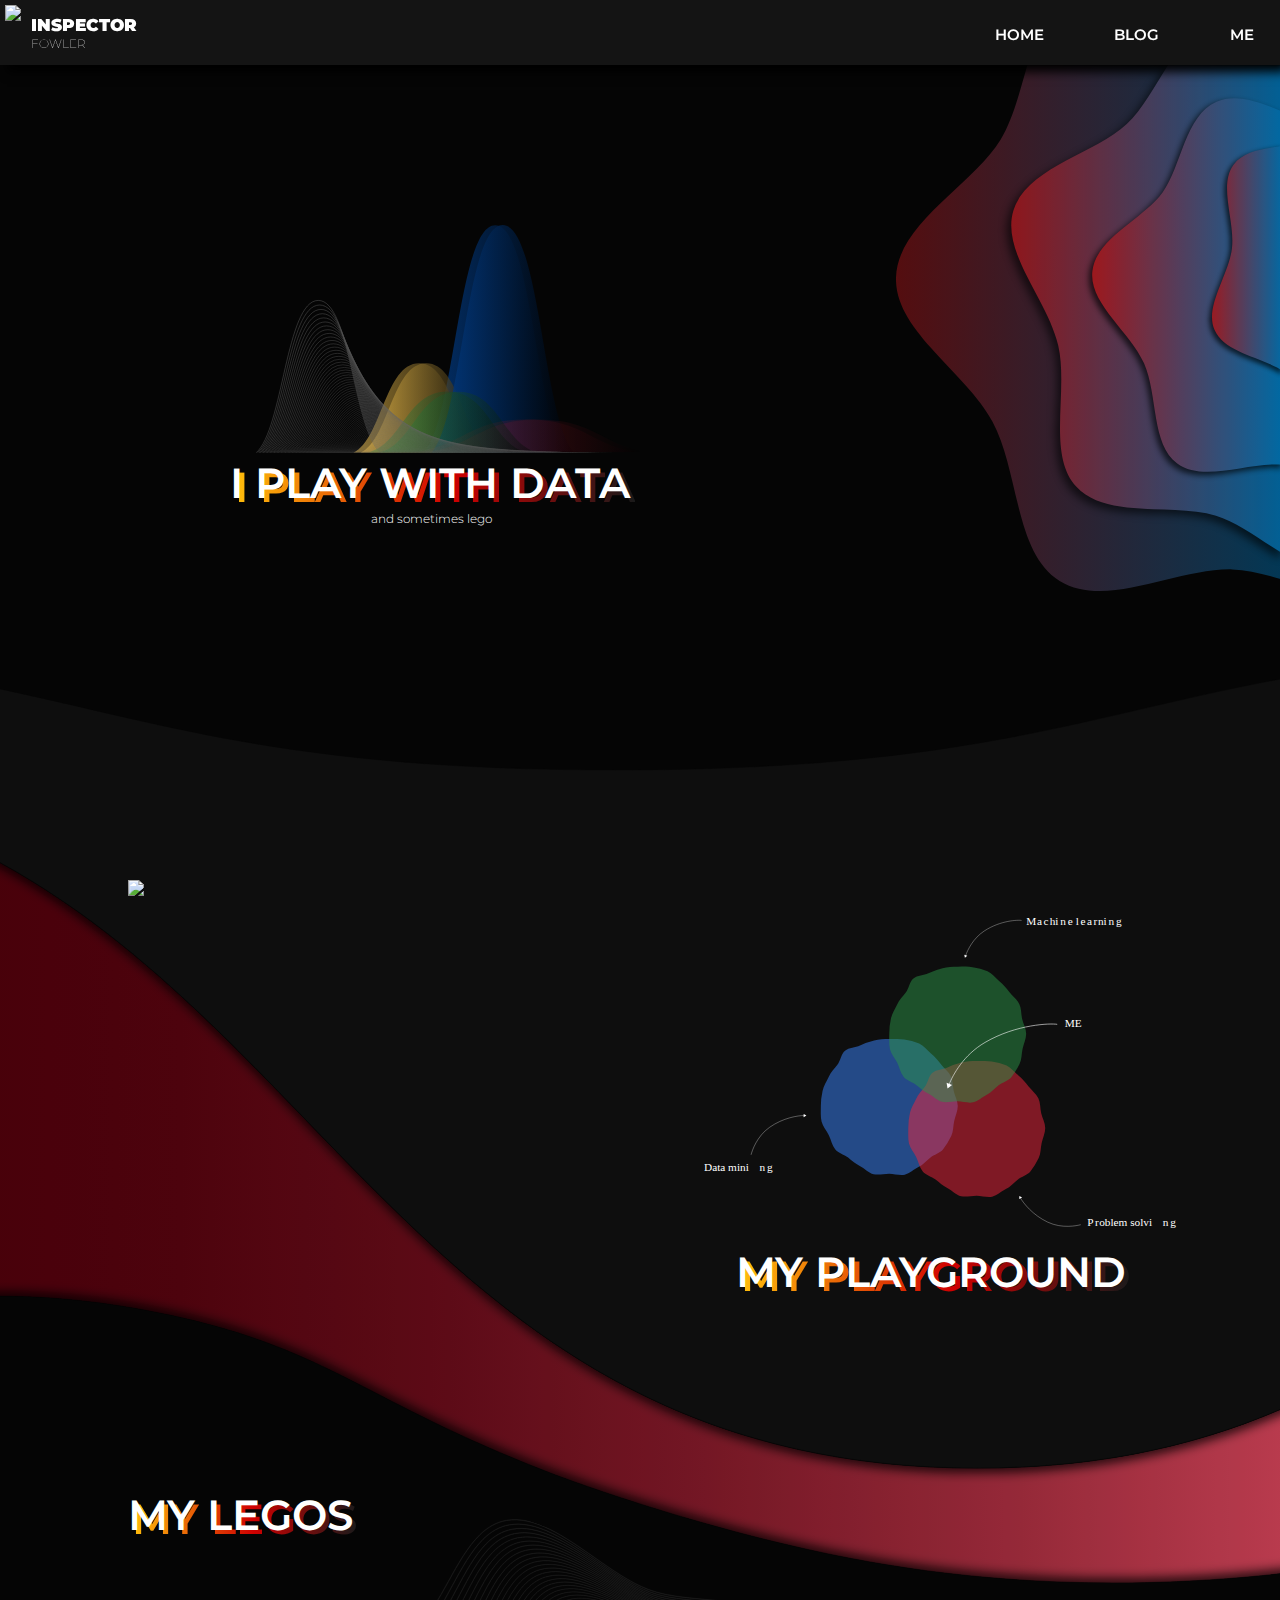
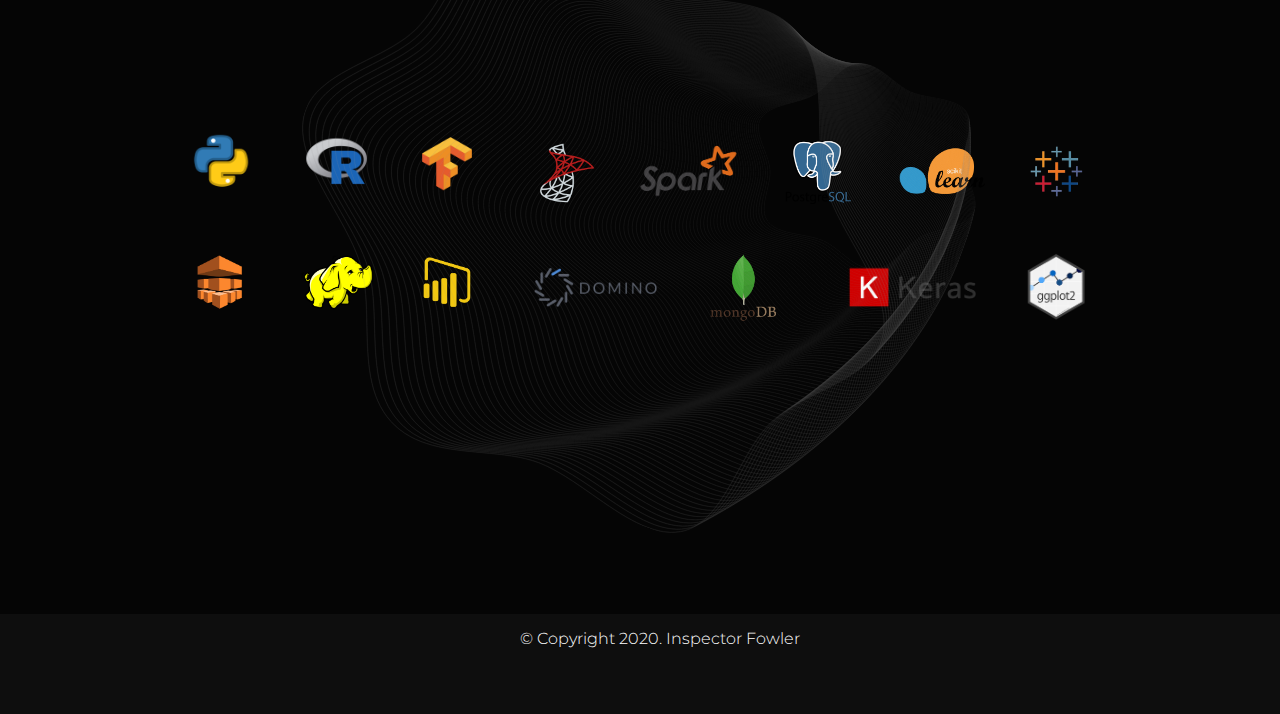
==== commit c338a89e: "update logo" ====
--- a/index.html
+++ b/index.html
@@ -19,7 +19,14 @@
             
             <!-- Navigation bar -->
             <div class="nav-container">
-                <a href="index.html"><img src="img/logo.svg" id="logo"></a>
+                <div class="logo-container">
+                    <a href="index.html"><img src="img/logo_icon.svg" id="logo"></a>
+                    <div class="logo-text">
+                        <t1><b>INSPECTOR</b></t1>
+                        <t2>FOWLER</t2>   
+                    </div>
+                </div>
+
                 <nav>
                     <ul>
                         <li><a href="index.html">HOME</a></li>
@@ -77,15 +84,15 @@
                     <p3>&#169 Copyright 2020. Inspector Fowler</p3>
 
                     <div class="social-icons">
-                        <a href="https://github.com/InspectorFowler">
+                        <a target="_tab" href="https://github.com/InspectorFowler">
                             <img src="icons/github.png" alt="" id="github">
                         </a>
 
-                        <a href="https://www.linkedin.com/in/parikshit-verma-79950739/">
+                        <a target="_tab" href="https://www.linkedin.com/in/parikshit-verma-79950739/">
                             <img src="icons/linkedin.png" alt="" id="linkedin">
                         </a>
 
-                        <a href="https://steamcommunity.com/id/inspector-fowler">
+                        <a target="_tab" href="https://steamcommunity.com/id/inspector-fowler">
                             <img src="icons/steam.png" alt="" id="steam">
                         </a>
                     </div>  
--- a/css/index_styles.css
+++ b/css/index_styles.css
@@ -30,8 +30,7 @@
 }
 
 .content-wrapper{
-    padding-bottom: 100px;
-    margin: 0;    
+    margin: 0;
 }
 
 /* -------------------------------------------------------------------------
@@ -39,14 +38,15 @@
 ----------------------------------------------------------------------------*/
 
 #lpbg {
-    width: 100%;
-    height: auto;      
-    position: absolute;
+    width: 105%;
+    height: 100%;      
+    position: absolute;
+    display:inline-block;
     object-fit: cover;
-    margin: 0 -5.25% 0 -0.25%;
     padding: 0;
+    left: 0;
     top: 0;
-    left: 0;
+    margin-left: -2.5%;
     z-index: 1;
  }
 
@@ -67,12 +67,43 @@
     z-index: 8;
 }
 
+.logo-container{    
+    position: fixed;
+    display: flex;
+    margin: 0;
+    margin: 5px 0 0 5px;
+    width: 250px;
+    height: 60px;
+    top: 0;
+    left: 0;
+    z-index: 5;
+}
+
 #logo {
-    position: fixed;
-    margin : 5px 0 0 5px;
-    height: 50px; 
+    position: relative;
+    margin : 0;
+    height: 55px; 
     width: auto;
-    z-index: 7;
+}
+
+.logo-text{
+    position: relative;
+    display: grid;
+    margin : 0 0 0 10px;
+    height: 55px; 
+    width: 200px;
+}
+
+.logo-text t1{
+    margin-top: 10px;
+    font-size: 1.05em;
+    font-weight: 800;
+}
+
+.logo-text t2{
+    margin-top: -8px;
+    font-size: 0.75em;
+    font-weight: 100;
 }
 
 nav ul {
@@ -108,24 +139,32 @@
 }
 
 /* -------------------------------------------------------------------------
-Landing page - top section styling
-----------------------------------------------------------------------------*/
+Landing page - first section styling
+----------------------------------------------------------------------------*/
+
+.page-first-container{
+    position: relative;
+    width:100%;
+    height: 55vw;
+    margin : 0;
+    padding:0;
+    top: 70px; left: 0px;
+    z-index: 2;
+}
 
 #rightshape {
     position: absolute; 
     top : 0px; right: 0px;
     margin : -1% -1% auto;
     height: auto; width: 31%;    
-    z-index: 2;
 }
 
 #topshape {    
     display: block;
     position: absolute; 
-    top : 20%; 
-    margin-left: 20%;
+    top : 22%; 
+    left: 20%;
     height: auto; width: 30%;    
-    z-index: 2;
 }
 
 .page-first-container .text-container{
@@ -133,8 +172,8 @@
     font-size: 3.3vw;    
     text-decoration: none;
     position:absolute;
-    top : 50%; 
-    margin-left: 19%;    
+    top : 55%; 
+    margin-left: 18%;    
 }
 
 .text-container p1{
@@ -160,8 +199,8 @@
     position: absolute;
     font-weight: 300;
     font-size: 0.9vw;
-    left:35%;  
-    top:56%;
+    margin-left: 29%;
+    margin-top: 34.5%;
     text-decoration: none;
     z-index: 10; 
 }
@@ -170,27 +209,36 @@
 Landing page - second section styling
 ----------------------------------------------------------------------------*/
 
+.page-second-container{
+    position: relative;
+    width:100%;
+    height: 55vw;
+    margin : 0;
+    padding:0;
+    left: 0px;
+    z-index: 2;
+}
+
 #leftshape {
     position: absolute;
-    margin-top:55%;
-    margin-left:15%;
+    top: 25%;
+    left:10%;
     height: auto; width: 20%;    
-    z-index: 2;
 }
 
 .page-second-container .text-container{
     font-weight: 600;
     font-size: 3.3vw;    
     text-decoration: none;
-    position:absolute;
-    margin-top : 58%; 
-    margin-left: 57%;    
+    position:absolute; 
+    top:77%;
+    right:12%;
 }
 
 #skills{
     position: absolute;
-    margin-top:65%;
-    margin-left:54%;
+    top:30%;
+    right:8%;
     height: auto; width: 37%;    
     z-index: 2;
 }
@@ -198,29 +246,38 @@
 /* -------------------------------------------------------------------------
 Landing page - thrid section styling
 ----------------------------------------------------------------------------*/
+
+.page-third-container{
+    position: relative;
+    width: 100%;
+    height: 63vw;
+    margin : 0;
+    padding:0;
+    left: 0px;
+    z-index: 2;
+}
 
 .page-third-container .text-container{
     font-weight: 600;
     font-size: 3.3vw;    
     text-decoration: none;
-    position:absolute;
-    margin-top : 107%; 
-    margin-left: 12%;    
+    position:absolute; 
+    top:10%;
+    left:10%;
 }
 
 #tools{
     position: absolute;
     height: auto; width: 70%;
-    margin-top: 127%; 
-    margin-left: 16%;
-    z-index:2
+    top:40%;
+    left:15%;
 }
 
 #bottomshape{
     position: absolute;
-    height: auto; width: 55%;
-    margin-top: 112%; 
-    margin-left: 22%;
+    height: auto; width: 52%;
+    top:20%;
+    left:22%;
     transform: rotate(200deg);
     opacity: 0.5;
     z-index:1
@@ -231,7 +288,7 @@
 ----------------------------------------------------------------------------*/
 
 .footer {    
-    z-index: 10;
+    z-index: 3;
     position: relative;
     display: block;
     margin: 0;
